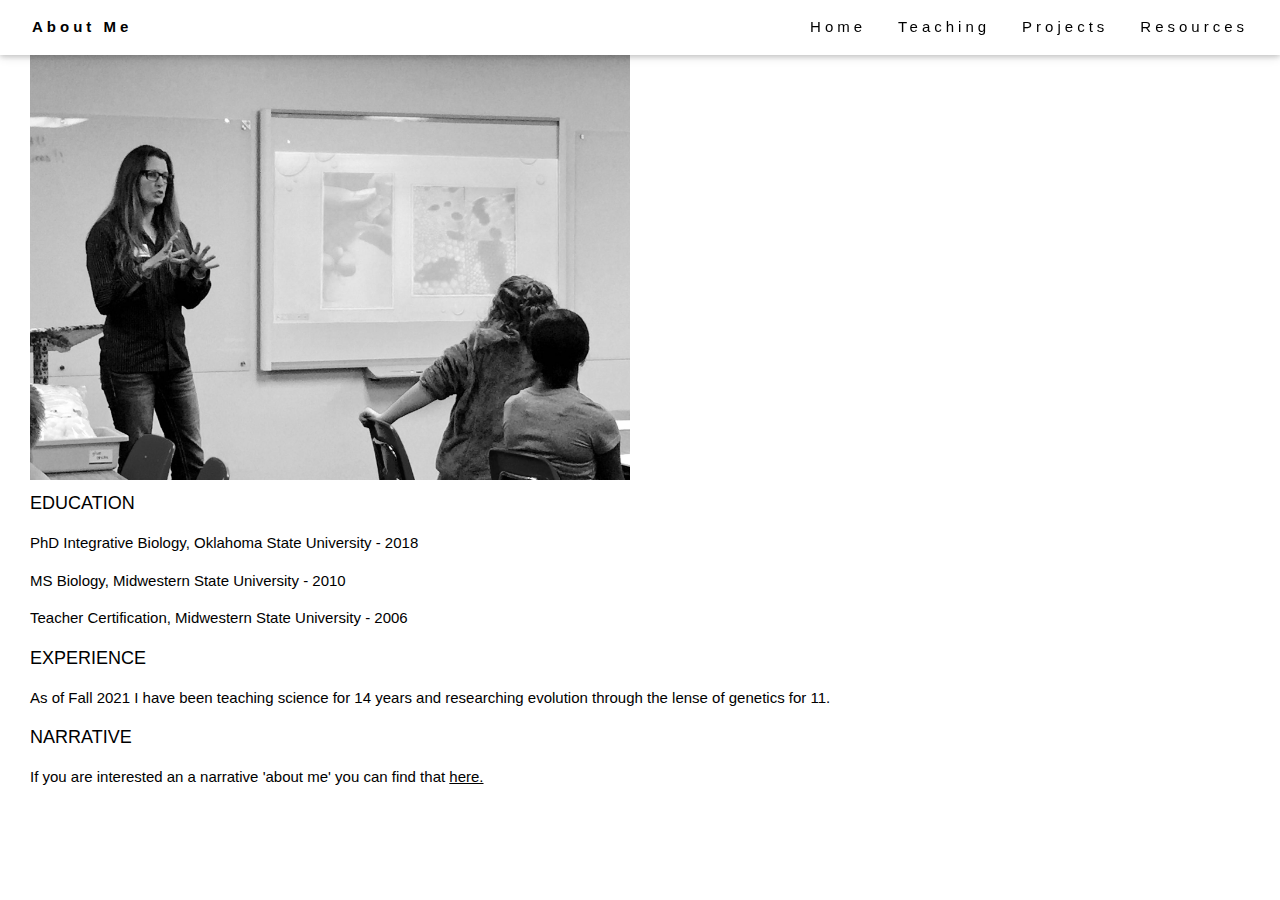
==== people_page.html @ f6d7d86d "about me additions" ====
<!DOCTYPE html>
<html>
<title>About Me</title>
<meta charset="UTF-8">
<meta name="viewport" content="width=device-width, initial-scale=1">
<link rel="stylesheet" href="https://www.w3schools.com/w3css/4/w3.css">
<link rel="stylesheet" href="website.css">
<body>

<!-- People -->
<!-- Navbar (sit on top) -->
<div class="w3-top">
  <div class="w3-bar w3-white w3-wide w3-padding w3-card">
    <a href="#People" class="w3-bar-item w3-button"><b>About Me</b></a>
    <!-- Float links to the right. Hide them on small screens -->
    <div class="w3-right w3-hide-small">
      <a href="./index.html" class="w3-bar-item w3-button">Home</a>
      <a href="./teaching_page.html" class="w3-bar-item w3-button">Teaching</a>
      <a href="./research_page.html" class="w3-bar-item w3-button">Projects</a>
      <a href="./resources_page.html" class="w3-bar-item w3-button">Resources</a>

    </div>
  </div>
</div>

<div style="padding:30px">
<img src = "img/jodie_teaching.jpg" alt = "Jodie Teaching" style="width:600px; height:450px;margin-right:15px;">


  <h5>EDUCATION</h5>

  <p>PhD Integrative Biology, Oklahoma State University - 2018</p>
  <p>MS Biology, Midwestern State University - 2010</p>
  <p>Teacher Certification, Midwestern State University - 2006</p>

  <h5>EXPERIENCE</h5>
    
  <p>As of Fall 2021 I have been teaching science for 14 years and researching evolution through the lense of genetics for 11.</p>
 
  <h5>NARRATIVE</h5>
    
  <p>If you are interested an a narrative 'about me' you can find that <a href="https://jwiggi18.github.io/gengen_syllabus/instructional_team.html" target="blank">here.</a></p>
</div>
</body>
---- website.css ----
.left-img{
  float:left;
}

.half{
  float:left;
  width: 50%;
  padding: 0 8px
}

.card{
  box-shadow:0 2px 5px 0 rgba(0,0,0,0.16),0 2px 10px 0 rgba(0,0,0,0.12);
  overflow: scroll;
  max-height:700px;
  min-height:700px;
}

.container{
  padding:0.01em 16px
}

.row-padding{
  padding: 0 8px
}

.center{
  text-align: center !important;
  display: inline-block;
  width: auto
}

.margin-top{
  margin-top:16px !important
}

.mySlides {display: none;}
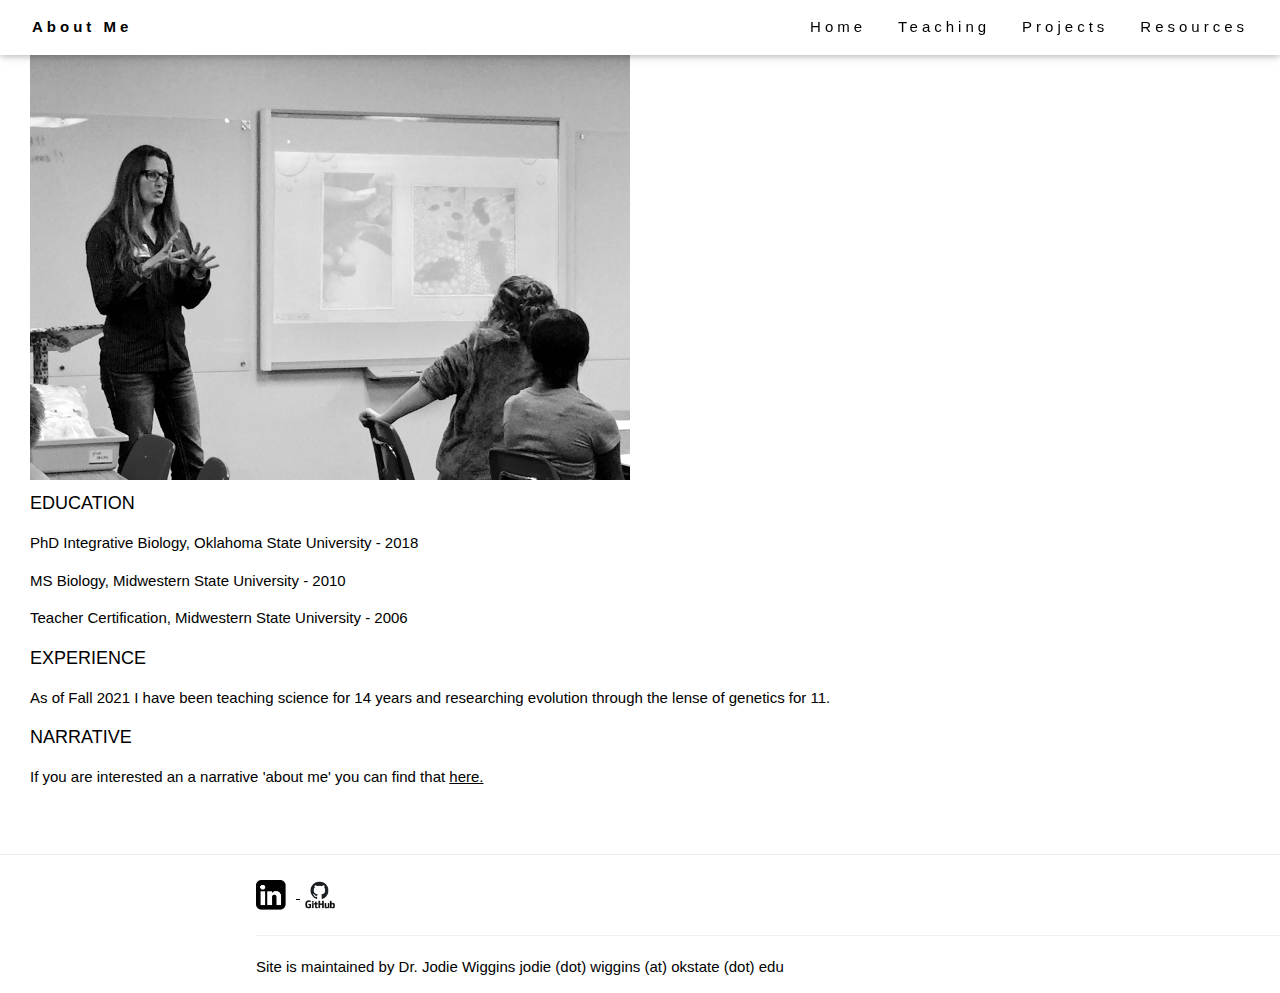
==== commit b41ccecc: "add linkedin and github links" ====
--- a/people_page.html
+++ b/people_page.html
@@ -42,3 +42,18 @@
   <p>If you are interested an a narrative 'about me' you can find that <a href="https://jwiggi18.github.io/gengen_syllabus/instructional_team.html" target="blank">here.</a></p>
 </div>
 </body>
+
+<!-- About -->
+<hr>
+<div style="margin-left:20%" class="footer">
+  <a href="https://www.linkedin.com/in/jodie-wiggins-b77257149/">
+    <img src="img/linkedin.png" alt="LinkedIn logo" style="width: 40px; height 40px; padding-right: 10px;">
+  </a>
+  <a href="https://github.com/jwiggi18"><img src="img/github.png" alt="github logo"
+      style="width: 50px; height 50px; padding-right: 10px;">
+  </a>
+  <hr>
+  <p>
+    Site is maintained by Dr. Jodie Wiggins jodie (dot) wiggins (at) okstate (dot) edu
+  </p>
+</div>
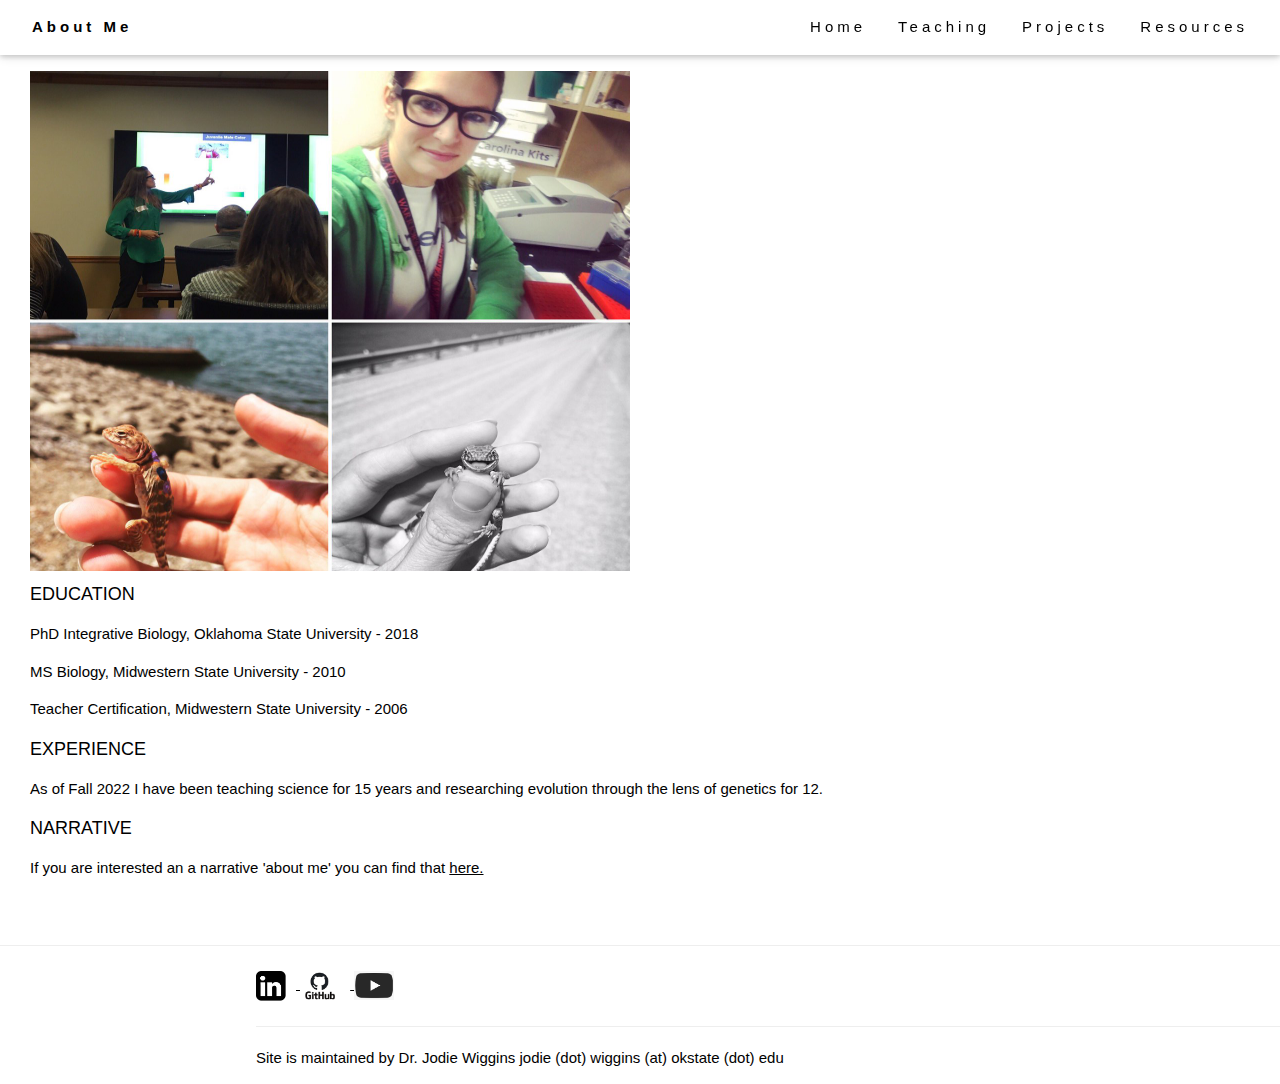
==== commit 8665e174: "add youtube link" ====
--- a/people_page.html
+++ b/people_page.html
@@ -22,9 +22,9 @@
     </div>
   </div>
 </div>
-
+<hr>
 <div style="padding:30px">
-<img src = "img/jodie_teaching.jpg" alt = "Jodie Teaching" style="width:600px; height:450px;margin-right:15px;">
+<img src = "img/collage.jpg" alt = "Jodie Teaching" style="width:600px; height:500px;margin-right:15px;">
 
 
   <h5>EDUCATION</h5>
@@ -35,7 +35,7 @@
 
   <h5>EXPERIENCE</h5>
     
-  <p>As of Fall 2021 I have been teaching science for 14 years and researching evolution through the lense of genetics for 11.</p>
+  <p>As of Fall 2022 I have been teaching science for 15 years and researching evolution through the lens of genetics for 12.</p>
  
   <h5>NARRATIVE</h5>
     
@@ -52,6 +52,9 @@
   <a href="https://github.com/jwiggi18"><img src="img/github.png" alt="github logo"
       style="width: 50px; height 50px; padding-right: 10px;">
   </a>
+  <a href="https://www.youtube.com/channel/UC7Y9-6ZkIaUZk_kK31sNMHA"><img src="img/youtube.png" alt="github logo"
+        style="width: 50px; height 50px; padding-right: 10px;">
+  </a>
   <hr>
   <p>
     Site is maintained by Dr. Jodie Wiggins jodie (dot) wiggins (at) okstate (dot) edu
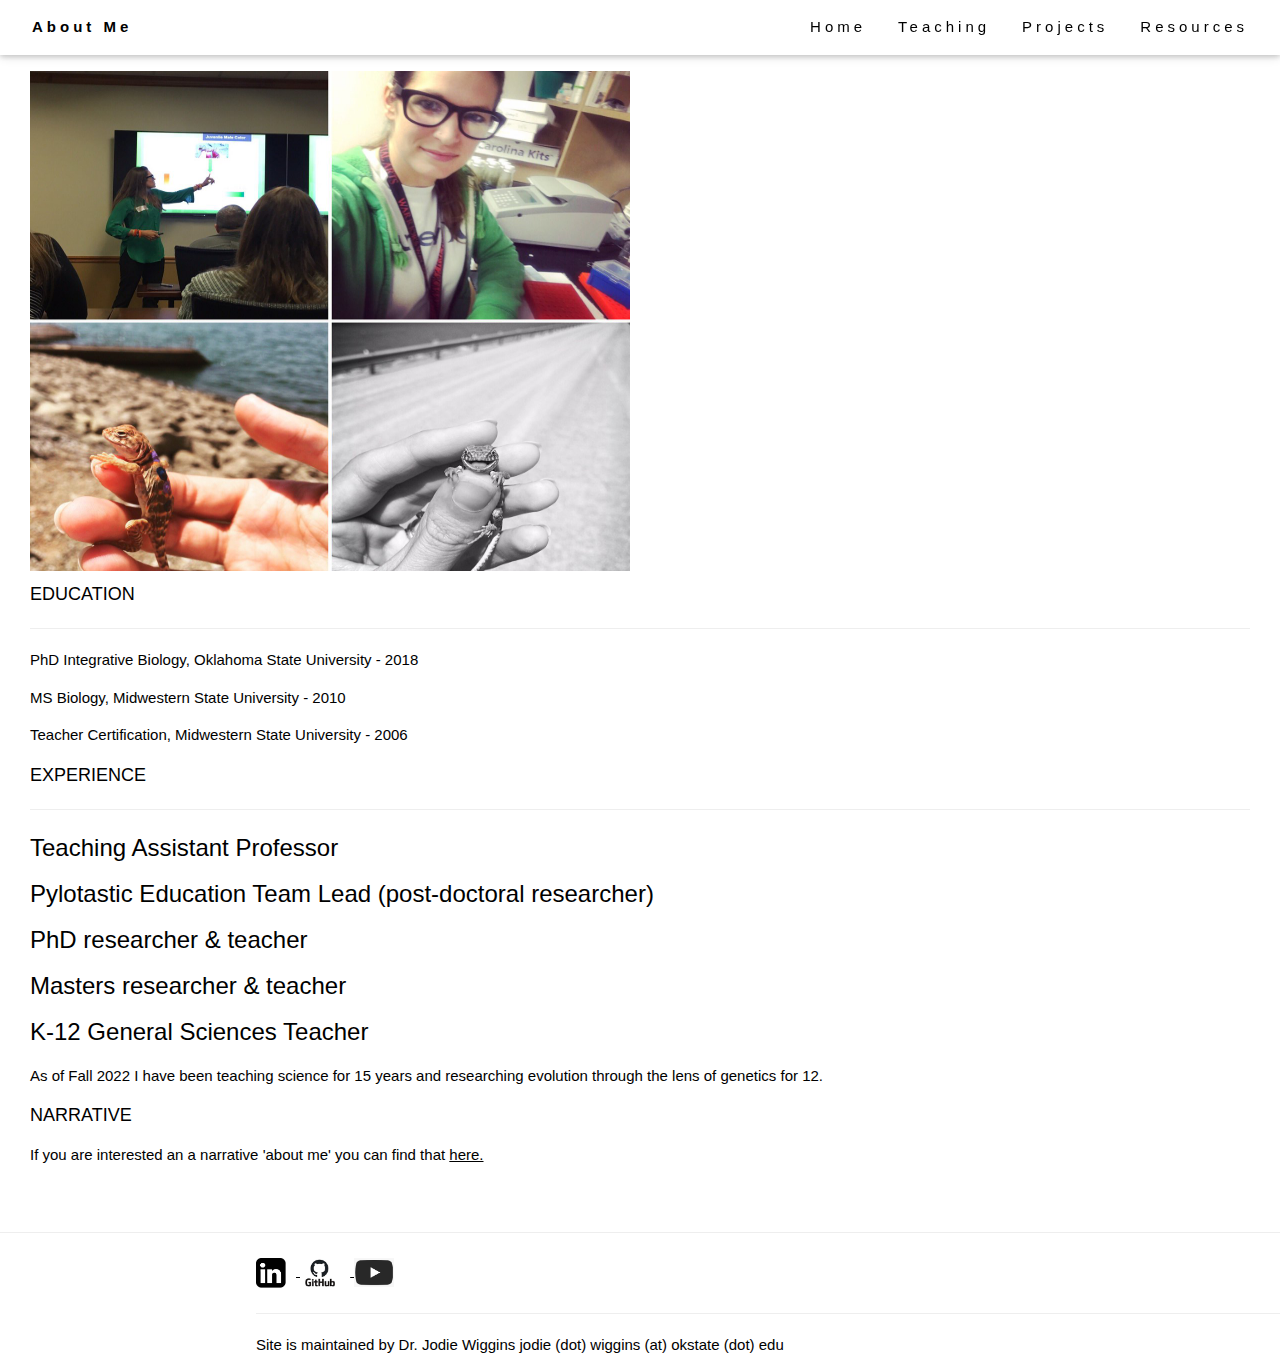
==== commit 4f49c7fa: "update experience" ====
--- a/people_page.html
+++ b/people_page.html
@@ -28,13 +28,19 @@
 
 
   <h5>EDUCATION</h5>
+  <hr>
 
   <p>PhD Integrative Biology, Oklahoma State University - 2018</p>
   <p>MS Biology, Midwestern State University - 2010</p>
   <p>Teacher Certification, Midwestern State University - 2006</p>
 
   <h5>EXPERIENCE</h5>
-    
+  <hr> 
+  <h3>Teaching Assistant Professor</h3>
+  <h3>Pylotastic Education Team Lead (post-doctoral researcher)</h3>
+  <h3>PhD researcher & teacher</h3>
+  <h3>Masters researcher & teacher</h3>
+  <h3>K-12 General Sciences Teacher</h3>
   <p>As of Fall 2022 I have been teaching science for 15 years and researching evolution through the lens of genetics for 12.</p>
  
   <h5>NARRATIVE</h5>
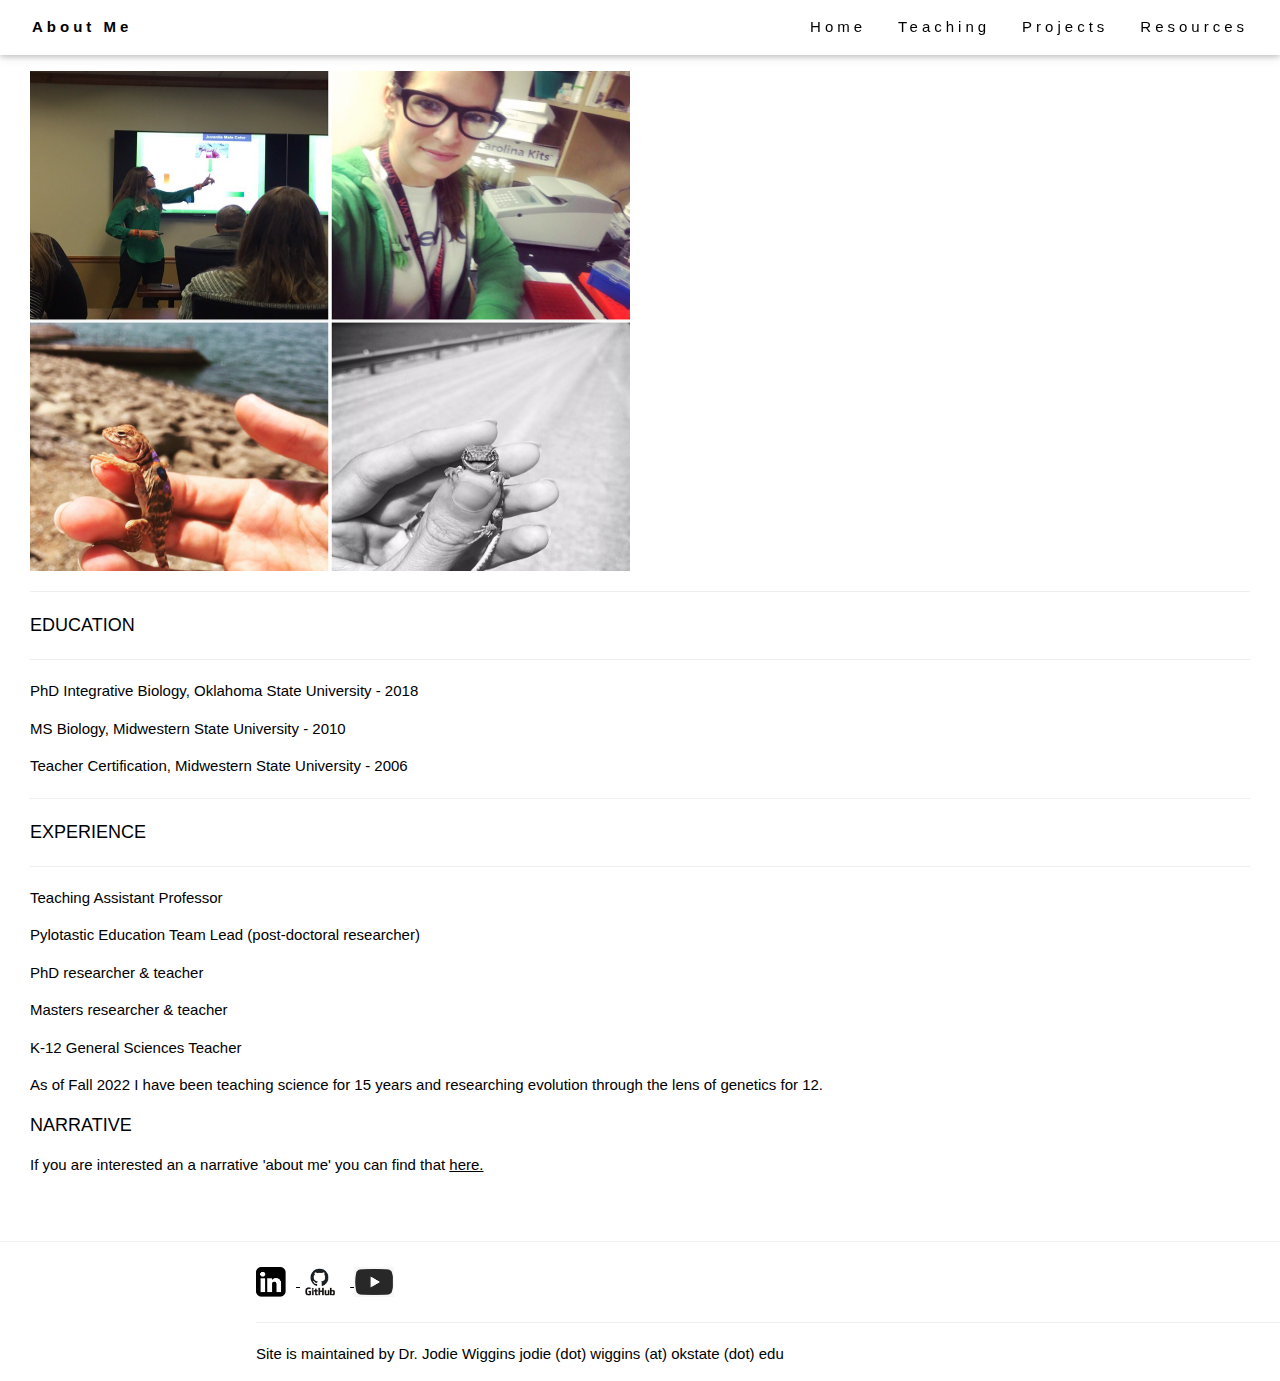
==== commit ab5e55b9: "experience update" ====
--- a/people_page.html
+++ b/people_page.html
@@ -26,21 +26,20 @@
 <div style="padding:30px">
 <img src = "img/collage.jpg" alt = "Jodie Teaching" style="width:600px; height:500px;margin-right:15px;">
 
-
+<hr>
   <h5>EDUCATION</h5>
   <hr>
-
   <p>PhD Integrative Biology, Oklahoma State University - 2018</p>
   <p>MS Biology, Midwestern State University - 2010</p>
   <p>Teacher Certification, Midwestern State University - 2006</p>
-
+<hr>
   <h5>EXPERIENCE</h5>
   <hr> 
-  <h3>Teaching Assistant Professor</h3>
-  <h3>Pylotastic Education Team Lead (post-doctoral researcher)</h3>
-  <h3>PhD researcher & teacher</h3>
-  <h3>Masters researcher & teacher</h3>
-  <h3>K-12 General Sciences Teacher</h3>
+  <p>Teaching Assistant Professor</p>
+  <p>Pylotastic Education Team Lead (post-doctoral researcher)</p>
+  <p>PhD researcher & teacher</p>
+  <p>Masters researcher & teacher</p>
+  <p>K-12 General Sciences Teacher</p>
   <p>As of Fall 2022 I have been teaching science for 15 years and researching evolution through the lens of genetics for 12.</p>
  
   <h5>NARRATIVE</h5>
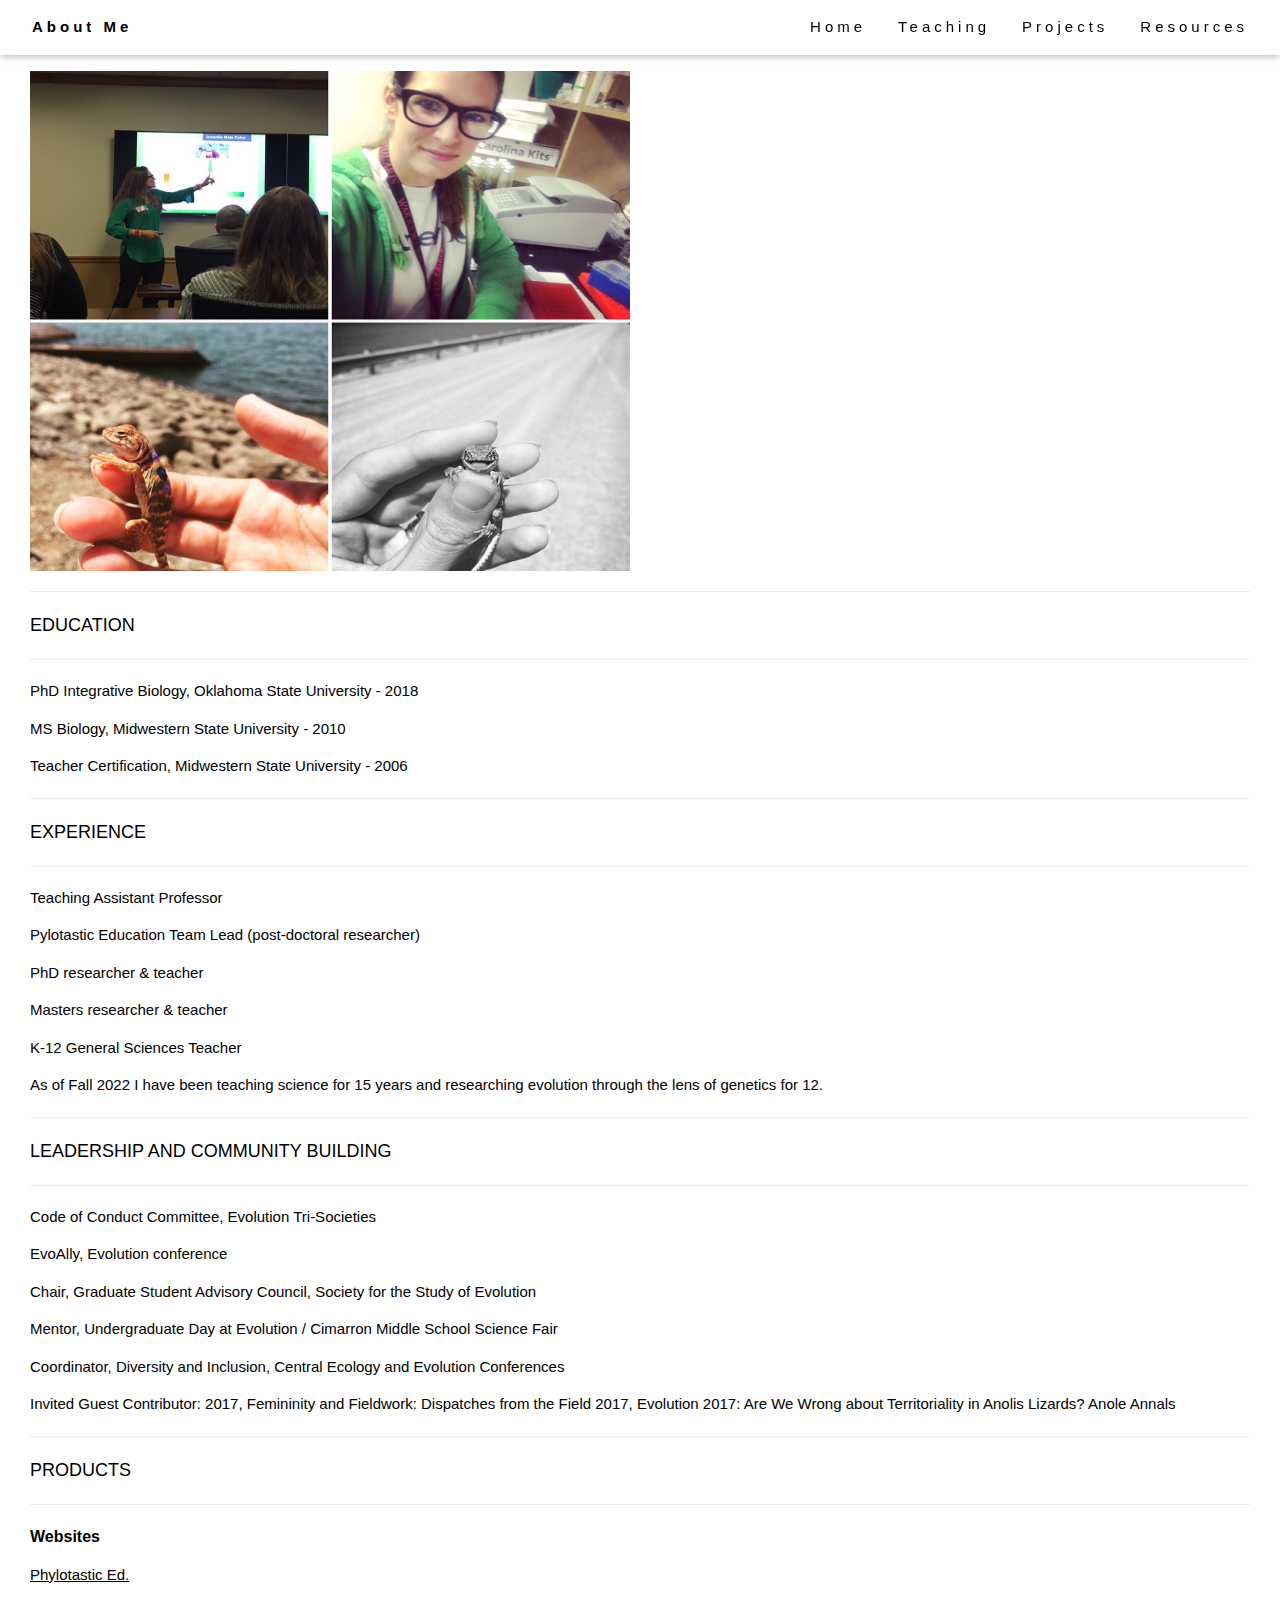
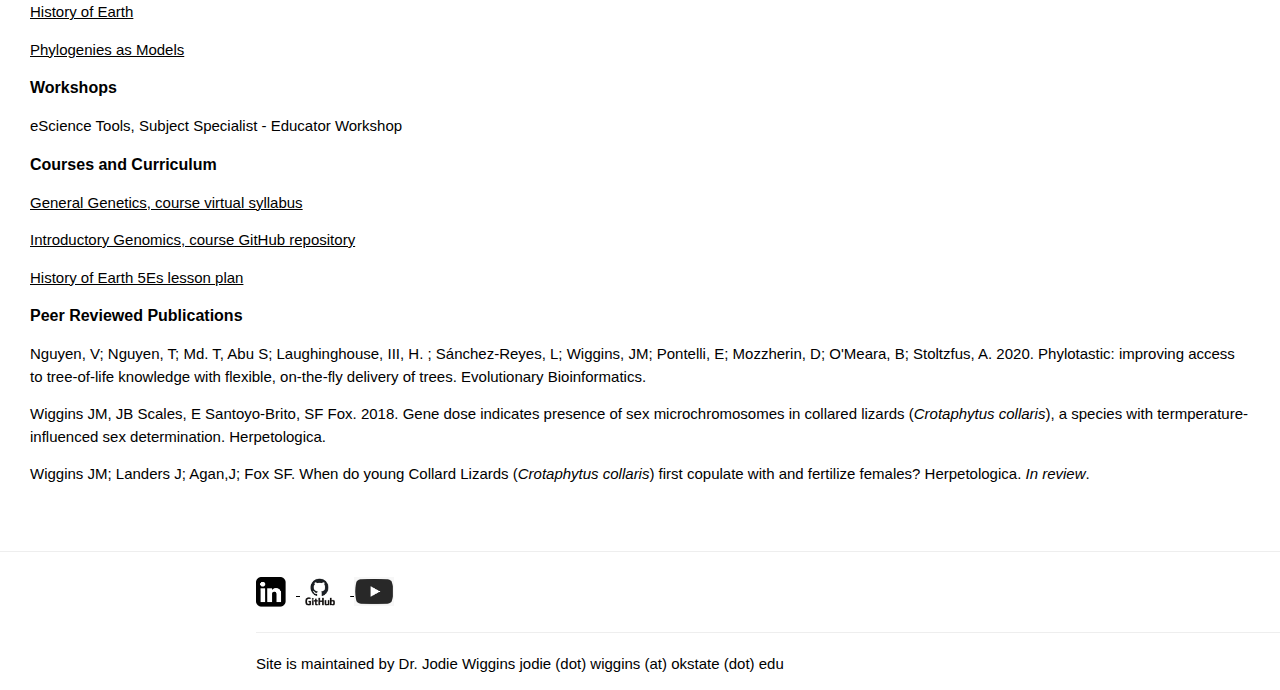
==== commit d450537d: "links to about" ====
--- a/people_page.html
+++ b/people_page.html
@@ -42,9 +42,37 @@
   <p>K-12 General Sciences Teacher</p>
   <p>As of Fall 2022 I have been teaching science for 15 years and researching evolution through the lens of genetics for 12.</p>
  
-  <h5>NARRATIVE</h5>
-    
-  <p>If you are interested an a narrative 'about me' you can find that <a href="https://jwiggi18.github.io/gengen_syllabus/instructional_team.html" target="blank">here.</a></p>
+<hr>
+  <h5>LEADERSHIP AND COMMUNITY BUILDING</h5>
+ <hr>
+  <p>Code of Conduct Committee, Evolution Tri-Societies</p>
+  <p>EvoAlly, Evolution conference</p>
+  <p>Chair, Graduate Student Advisory Council, Society for the Study of Evolution</p>
+  <p>Mentor, Undergraduate Day at Evolution / Cimarron Middle School Science Fair</p>
+  <p>Coordinator, Diversity and Inclusion, Central Ecology and Evolution Conferences</p>
+  <p>Invited Guest Contributor: 2017, Femininity and Fieldwork: Dispatches from the Field
+  2017, Evolution 2017: Are We Wrong about Territoriality in Anolis Lizards? Anole Annals
+</p>
+
+<hr>
+ <h5>PRODUCTS</h5>
+ <hr>
+ <h6><b>Websites</b></h6>
+  <p><a href="https://jwiggi18.github.io/phyloEd/">Phylotastic Ed.</a></p>
+  <p><a href="http://historyofearth.net/">History of Earth</a></p>
+  <p><a href="https://jwiggi18.github.io/phylogenies_as_models/">Phylogenies as Models</a></p>
+
+<h6><b>Workshops</b></h6>
+  <p>eScience Tools, Subject Specialist - Educator Workshop</p>
+  <p><a href=""></a></p>
+<h6><b>Courses and Curriculum</b></h6>
+  <p><a href="https://jwiggi18.github.io/gengen_syllabus/">General Genetics, course virtual syllabus</a></p>
+  <p><a href="https://github.com/jwiggi18/intro_genomics">Introductory Genomics, course GitHub repository</a></p>
+  <p><a href="https://drive.google.com/drive/folders/1FKRD7VHQYNxK5ypAEURqSVD5z6MZossn">History of Earth 5Es lesson plan</a></p>
+<h6><b>Peer Reviewed Publications</b></h6>
+  <p>Nguyen, V; Nguyen, T; Md. T, Abu S; Laughinghouse, III, H. ; Sánchez-Reyes, L; Wiggins, JM; Pontelli, E; Mozzherin, D; O'Meara, B; Stoltzfus, A. 2020. Phylotastic: improving access to tree-of-life knowledge with flexible, on-the-fly delivery of trees. Evolutionary Bioinformatics.</p><p><a href=""></a></p>
+  <p>Wiggins JM, JB Scales, E Santoyo-Brito, SF Fox. 2018. Gene dose indicates presence of sex microchromosomes in collared lizards (<i>Crotaphytus collaris</i>), a species with termperature-influenced sex determination. Herpetologica.</p><p><a href=""></a></p>
+  <p>Wiggins JM; Landers J; Agan,J; Fox SF. When do young Collard Lizards (<i>Crotaphytus collaris</i>) first copulate with and fertilize females? Herpetologica. <i>In review</i>.</p>
 </div>
 </body>
 
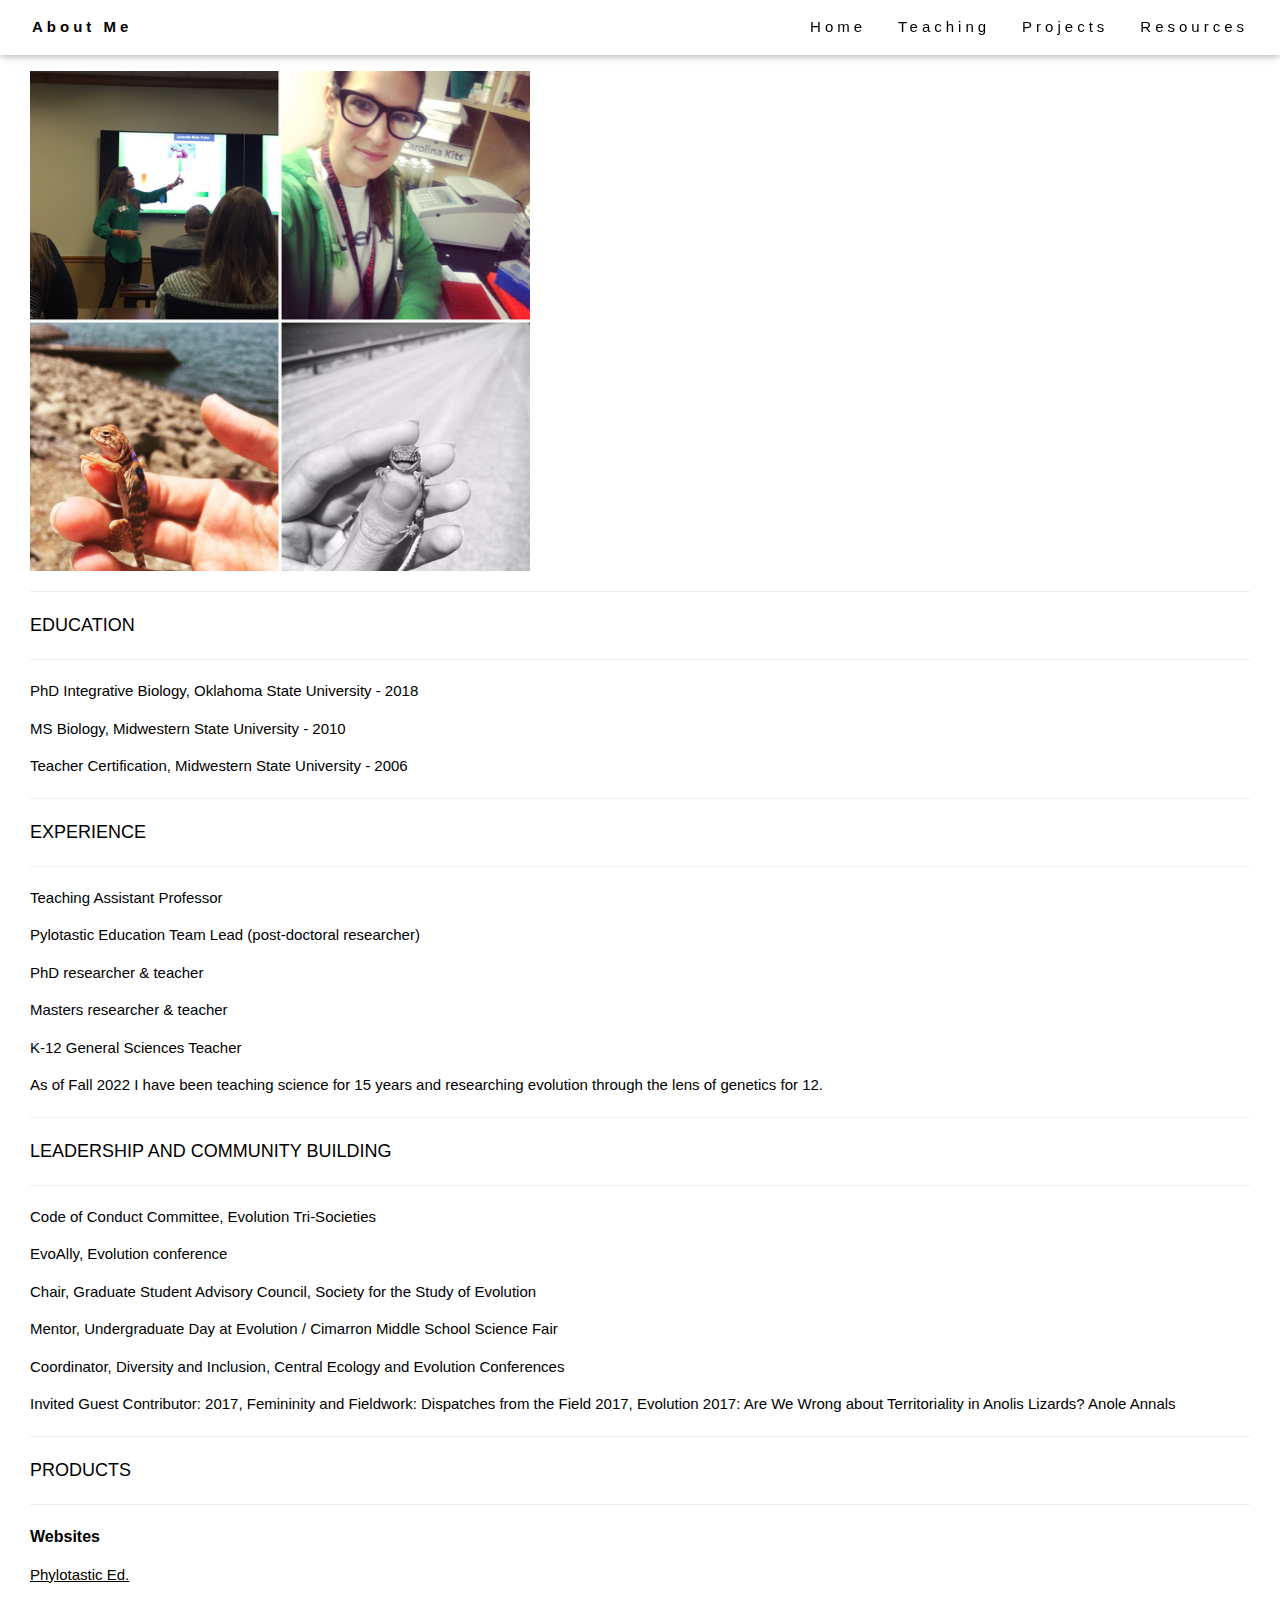
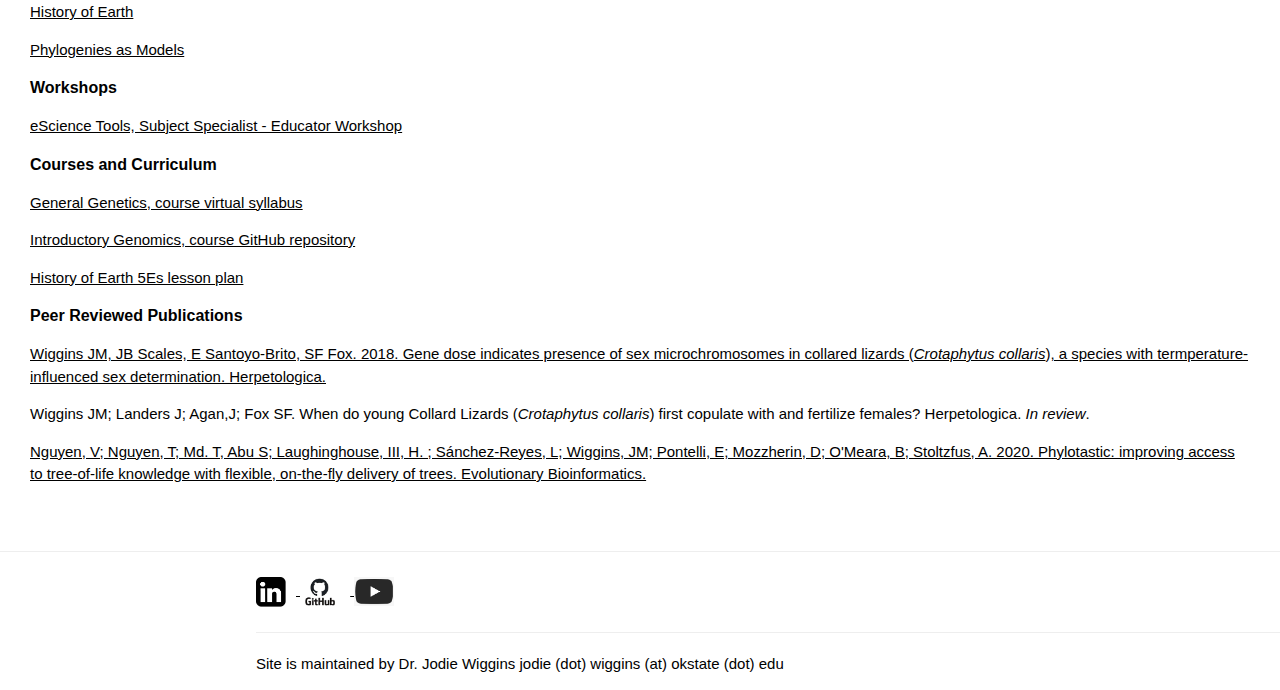
==== commit 2b2aef1e: "add links to about me" ====
--- a/people_page.html
+++ b/people_page.html
@@ -24,7 +24,7 @@
 </div>
 <hr>
 <div style="padding:30px">
-<img src = "img/collage.jpg" alt = "Jodie Teaching" style="width:600px; height:500px;margin-right:15px;">
+<img src = "img/collage.jpg" alt = "Jodie Teaching" style="width:500px; height:500px;margin-right:15px;">
 
 <hr>
   <h5>EDUCATION</h5>
@@ -63,16 +63,19 @@
   <p><a href="https://jwiggi18.github.io/phylogenies_as_models/">Phylogenies as Models</a></p>
 
 <h6><b>Workshops</b></h6>
-  <p>eScience Tools, Subject Specialist - Educator Workshop</p>
-  <p><a href=""></a></p>
+  <p><a href="https://www.esciencetools.org/">eScience Tools, Subject Specialist - Educator Workshop</a></p>
+
 <h6><b>Courses and Curriculum</b></h6>
   <p><a href="https://jwiggi18.github.io/gengen_syllabus/">General Genetics, course virtual syllabus</a></p>
   <p><a href="https://github.com/jwiggi18/intro_genomics">Introductory Genomics, course GitHub repository</a></p>
   <p><a href="https://drive.google.com/drive/folders/1FKRD7VHQYNxK5ypAEURqSVD5z6MZossn">History of Earth 5Es lesson plan</a></p>
+  
 <h6><b>Peer Reviewed Publications</b></h6>
-  <p>Nguyen, V; Nguyen, T; Md. T, Abu S; Laughinghouse, III, H. ; Sánchez-Reyes, L; Wiggins, JM; Pontelli, E; Mozzherin, D; O'Meara, B; Stoltzfus, A. 2020. Phylotastic: improving access to tree-of-life knowledge with flexible, on-the-fly delivery of trees. Evolutionary Bioinformatics.</p><p><a href=""></a></p>
-  <p>Wiggins JM, JB Scales, E Santoyo-Brito, SF Fox. 2018. Gene dose indicates presence of sex microchromosomes in collared lizards (<i>Crotaphytus collaris</i>), a species with termperature-influenced sex determination. Herpetologica.</p><p><a href=""></a></p>
+<p><a href="https://doi.org/10.1655/Herpetologica-D-19-00036">Wiggins JM, JB Scales, E Santoyo-Brito, SF Fox. 2018. Gene dose indicates presence of sex microchromosomes in collared
+  lizards (<i>Crotaphytus collaris</i>), a species with termperature-influenced sex determination. Herpetologica.</a></p>
   <p>Wiggins JM; Landers J; Agan,J; Fox SF. When do young Collard Lizards (<i>Crotaphytus collaris</i>) first copulate with and fertilize females? Herpetologica. <i>In review</i>.</p>
+  <p><a href="https://doi.org/10.1177/1176934319899384">Nguyen, V; Nguyen, T; Md. T, Abu S; Laughinghouse, III, H. ; Sánchez-Reyes, L; Wiggins, JM; Pontelli, E; Mozzherin,
+    D; O'Meara, B; Stoltzfus, A. 2020. Phylotastic: improving access to tree-of-life knowledge with flexible, on-the-fly delivery of trees. Evolutionary Bioinformatics.</a></p>
 </div>
 </body>
 
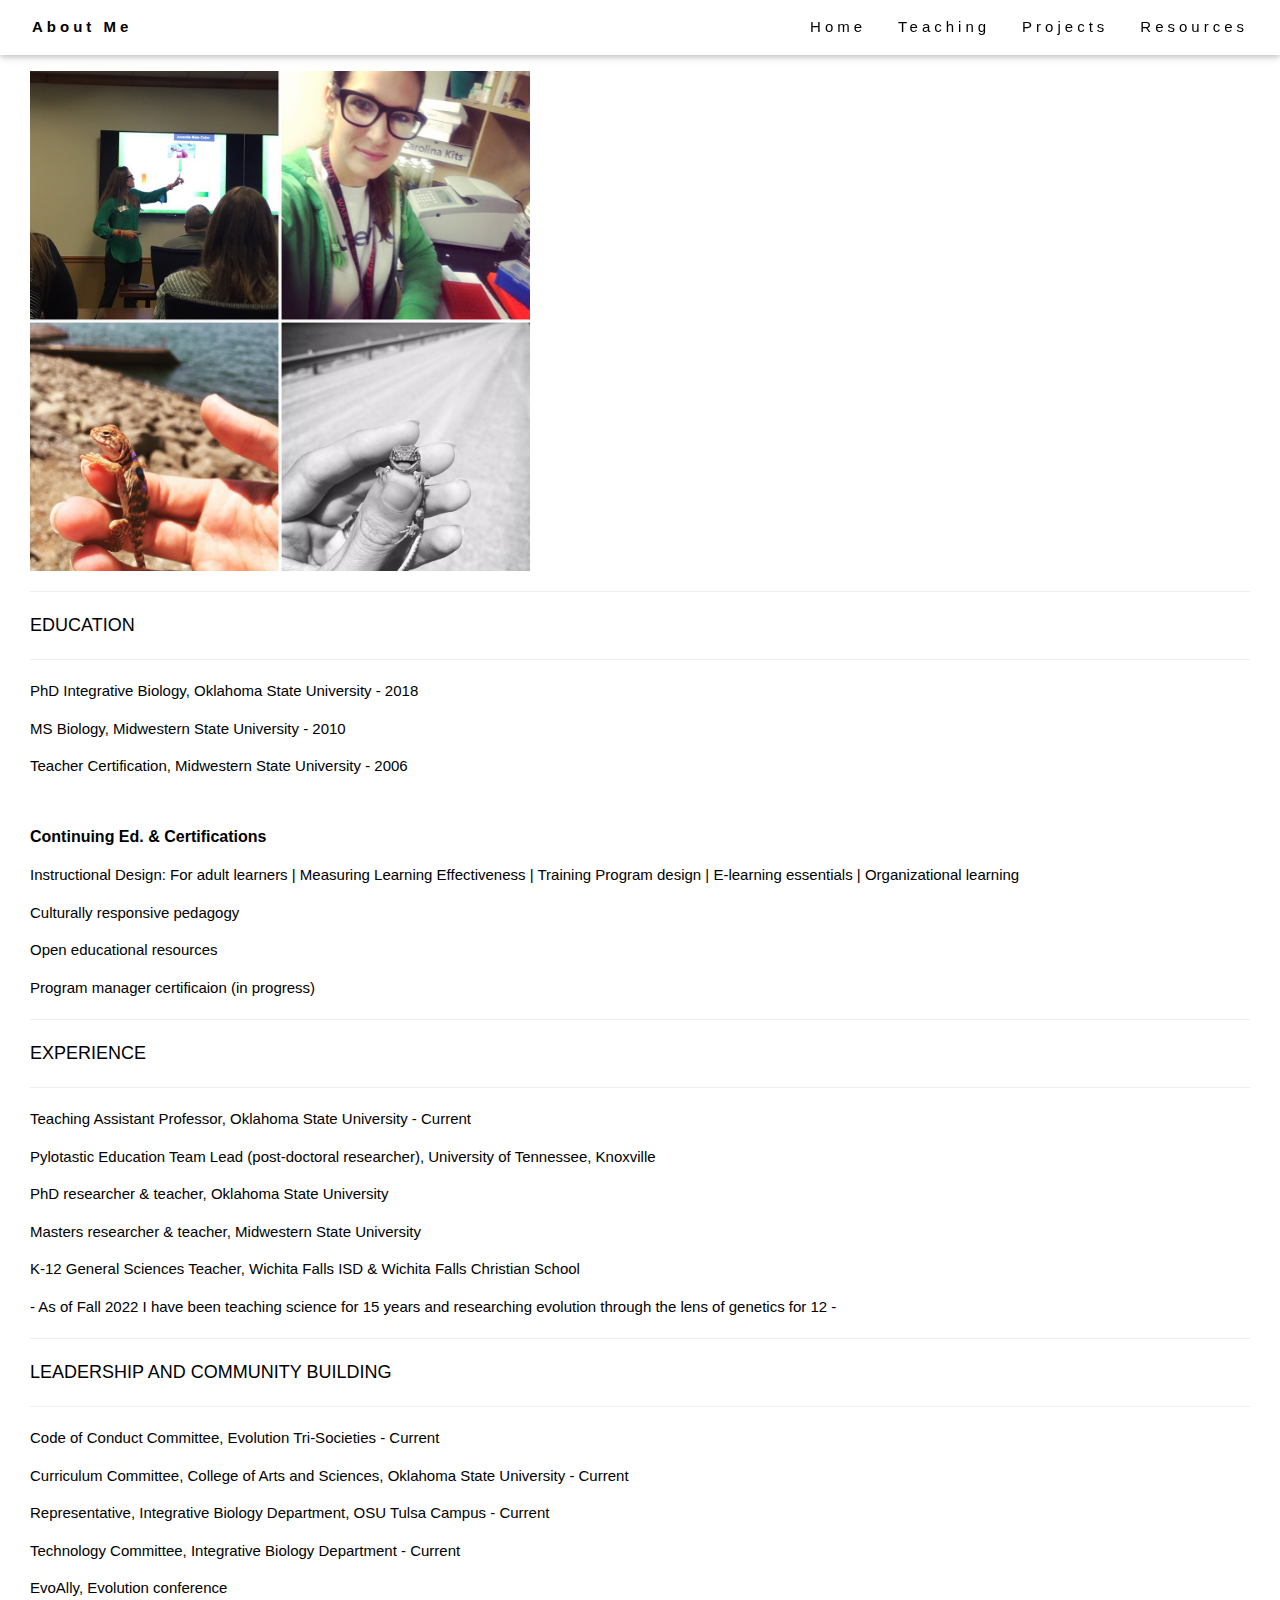
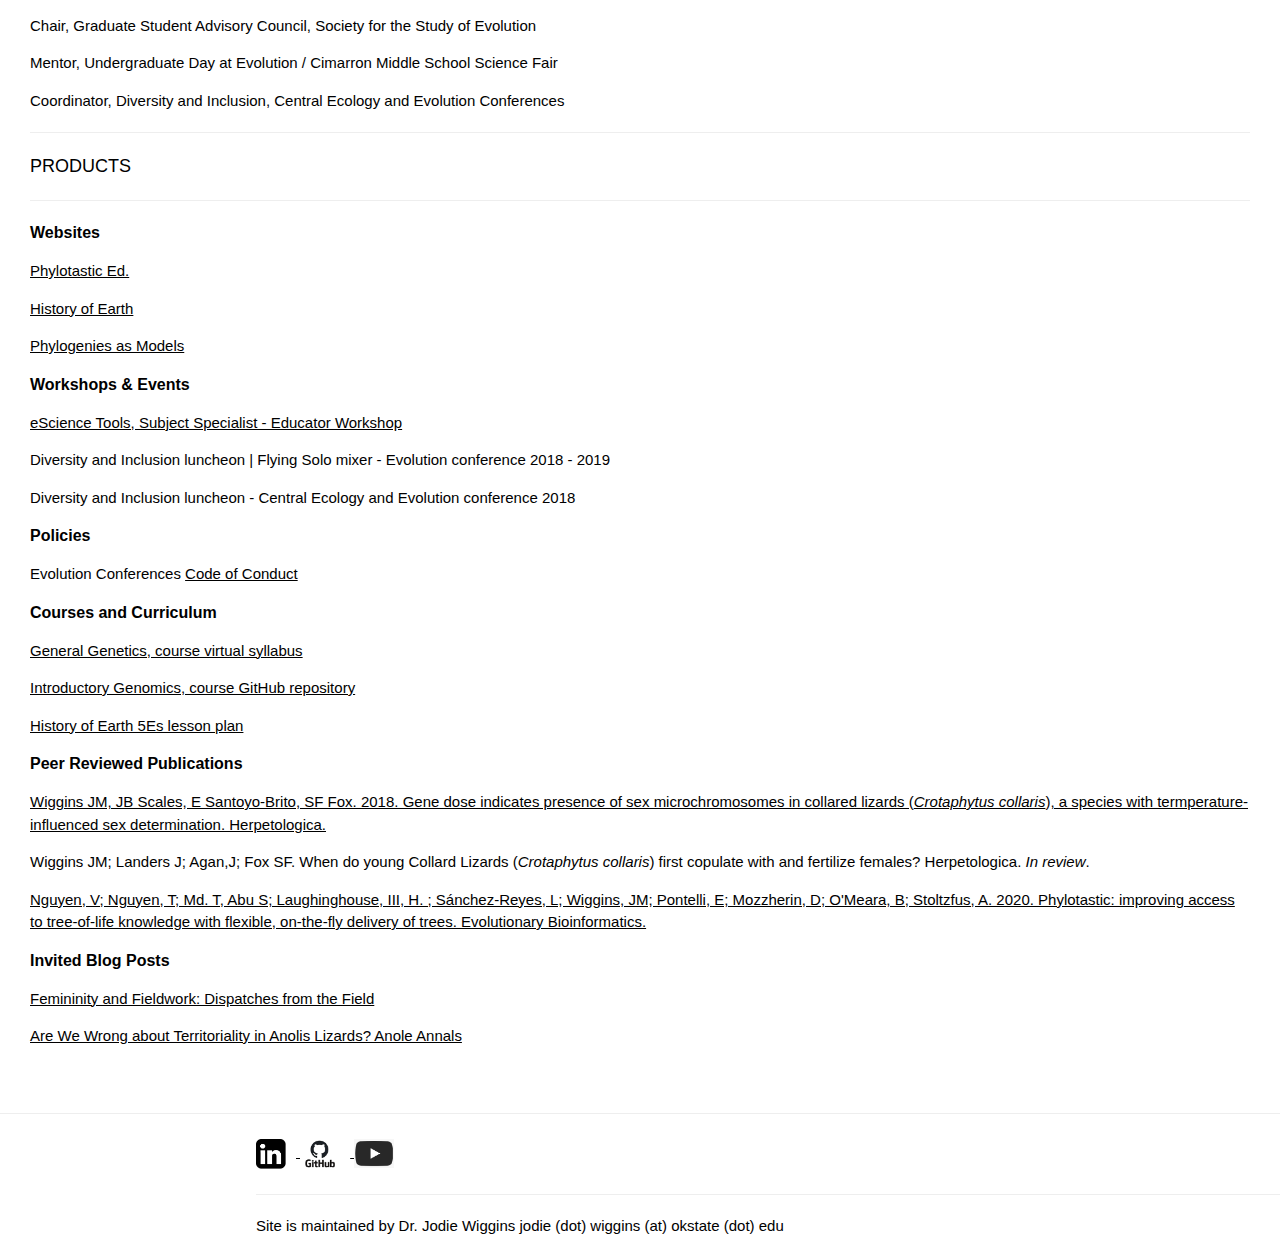
==== commit 740b8a03: "link updates" ====
--- a/people_page.html
+++ b/people_page.html
@@ -32,27 +32,34 @@
   <p>PhD Integrative Biology, Oklahoma State University - 2018</p>
   <p>MS Biology, Midwestern State University - 2010</p>
   <p>Teacher Certification, Midwestern State University - 2006</p>
+  <br>
+  <h6><b>Continuing Ed. & Certifications</b></h6>
+  <p>Instructional Design: For adult learners | Measuring Learning Effectiveness | Training Program design | E-learning essentials | Organizational learning</p>
+  <p>Culturally responsive pedagogy</p>
+  <p>Open educational resources</p>
+  <p>Program manager certificaion (in progress)</p>
 <hr>
   <h5>EXPERIENCE</h5>
   <hr> 
-  <p>Teaching Assistant Professor</p>
-  <p>Pylotastic Education Team Lead (post-doctoral researcher)</p>
-  <p>PhD researcher & teacher</p>
-  <p>Masters researcher & teacher</p>
-  <p>K-12 General Sciences Teacher</p>
-  <p>As of Fall 2022 I have been teaching science for 15 years and researching evolution through the lens of genetics for 12.</p>
+  <p>Teaching Assistant Professor, Oklahoma State University - Current</p>
+  <p>Pylotastic Education Team Lead (post-doctoral researcher), University of Tennessee, Knoxville</p>
+  <p>PhD researcher & teacher, Oklahoma State University</p>
+  <p>Masters researcher & teacher, Midwestern State University</p>
+  <p>K-12 General Sciences Teacher, Wichita Falls ISD & Wichita Falls Christian School</p>
+  <p> - As of Fall 2022 I have been teaching science for 15 years and researching evolution through the lens of genetics for 12 - </p>
  
 <hr>
   <h5>LEADERSHIP AND COMMUNITY BUILDING</h5>
  <hr>
-  <p>Code of Conduct Committee, Evolution Tri-Societies</p>
+  <p>Code of Conduct Committee, Evolution Tri-Societies - Current</p>
+  <p>Curriculum Committee, College of Arts and Sciences, Oklahoma State University - Current</p>
+  <p>Representative, Integrative Biology Department, OSU Tulsa Campus - Current</p>
+  <p>Technology Committee, Integrative Biology Department - Current</p>
   <p>EvoAlly, Evolution conference</p>
   <p>Chair, Graduate Student Advisory Council, Society for the Study of Evolution</p>
   <p>Mentor, Undergraduate Day at Evolution / Cimarron Middle School Science Fair</p>
   <p>Coordinator, Diversity and Inclusion, Central Ecology and Evolution Conferences</p>
-  <p>Invited Guest Contributor: 2017, Femininity and Fieldwork: Dispatches from the Field
-  2017, Evolution 2017: Are We Wrong about Territoriality in Anolis Lizards? Anole Annals
-</p>
+
 
 <hr>
  <h5>PRODUCTS</h5>
@@ -62,8 +69,13 @@
   <p><a href="http://historyofearth.net/">History of Earth</a></p>
   <p><a href="https://jwiggi18.github.io/phylogenies_as_models/">Phylogenies as Models</a></p>
 
-<h6><b>Workshops</b></h6>
+<h6><b>Workshops & Events</b></h6>
   <p><a href="https://www.esciencetools.org/">eScience Tools, Subject Specialist - Educator Workshop</a></p>
+  <p>Diversity and Inclusion luncheon | Flying Solo mixer - Evolution conference 2018 - 2019</p>
+  <p>Diversity and Inclusion luncheon - Central Ecology and Evolution conference 2018</p>
+
+<h6><b>Policies</b></h6>
+<p>Evolution Conferences <a href="https://www.evolutionmeetings.org/policies.html">Code of Conduct</a></p>
 
 <h6><b>Courses and Curriculum</b></h6>
   <p><a href="https://jwiggi18.github.io/gengen_syllabus/">General Genetics, course virtual syllabus</a></p>
@@ -76,7 +88,11 @@
   <p>Wiggins JM; Landers J; Agan,J; Fox SF. When do young Collard Lizards (<i>Crotaphytus collaris</i>) first copulate with and fertilize females? Herpetologica. <i>In review</i>.</p>
   <p><a href="https://doi.org/10.1177/1176934319899384">Nguyen, V; Nguyen, T; Md. T, Abu S; Laughinghouse, III, H. ; Sánchez-Reyes, L; Wiggins, JM; Pontelli, E; Mozzherin,
     D; O'Meara, B; Stoltzfus, A. 2020. Phylotastic: improving access to tree-of-life knowledge with flexible, on-the-fly delivery of trees. Evolutionary Bioinformatics.</a></p>
-</div>
+
+<h6><b>Invited Blog Posts</b></h6>
+  <p><a href="https://dispatchesfromthefield1.wordpress.com/2017/05/10/femininity-and-fieldwork/">Femininity and Fieldwork: Dispatches from the Field</a></p>
+  <p><a href="https://www.anoleannals.org/2017/06/24/evolution-2017-are-we-wrong-about-territoriality-in-anolis-lizards/">Are We Wrong about Territoriality in Anolis Lizards? Anole Annals</a></p>
+  </div>
 </body>
 
 <!-- About -->
